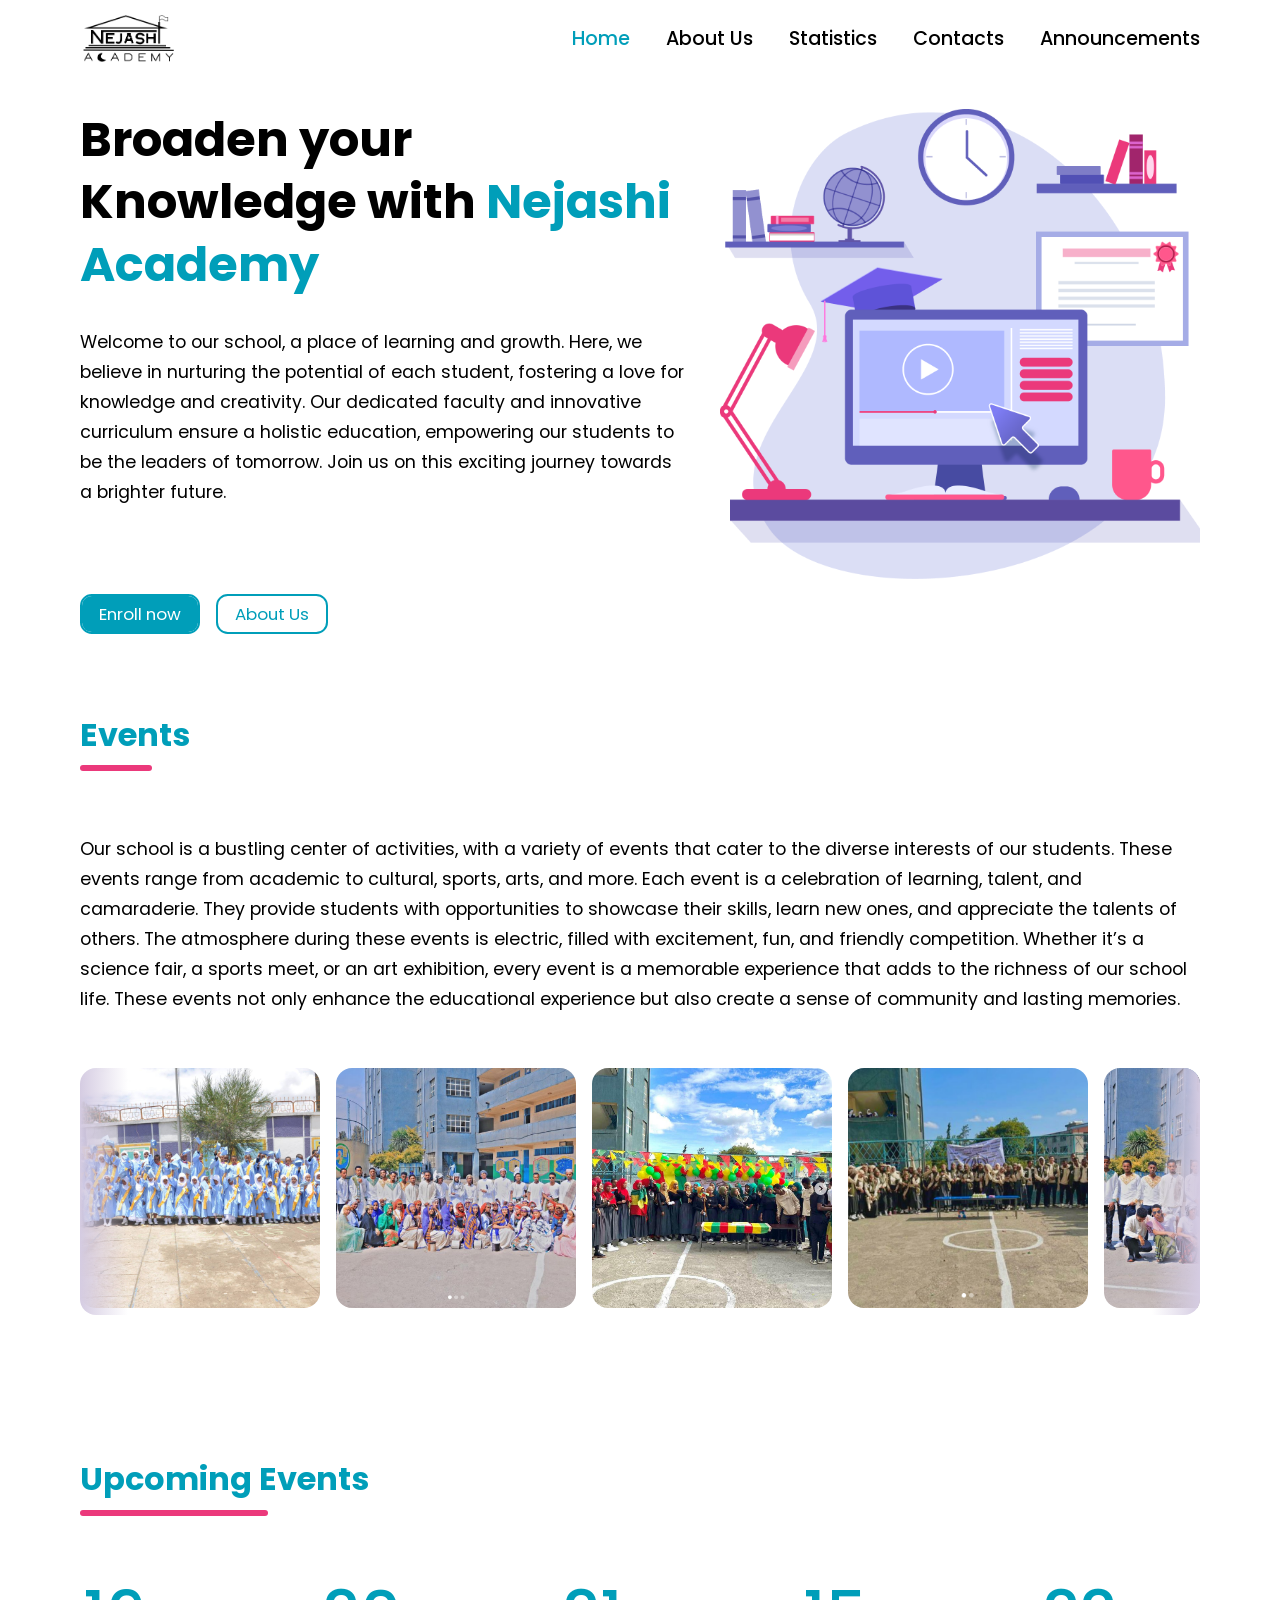
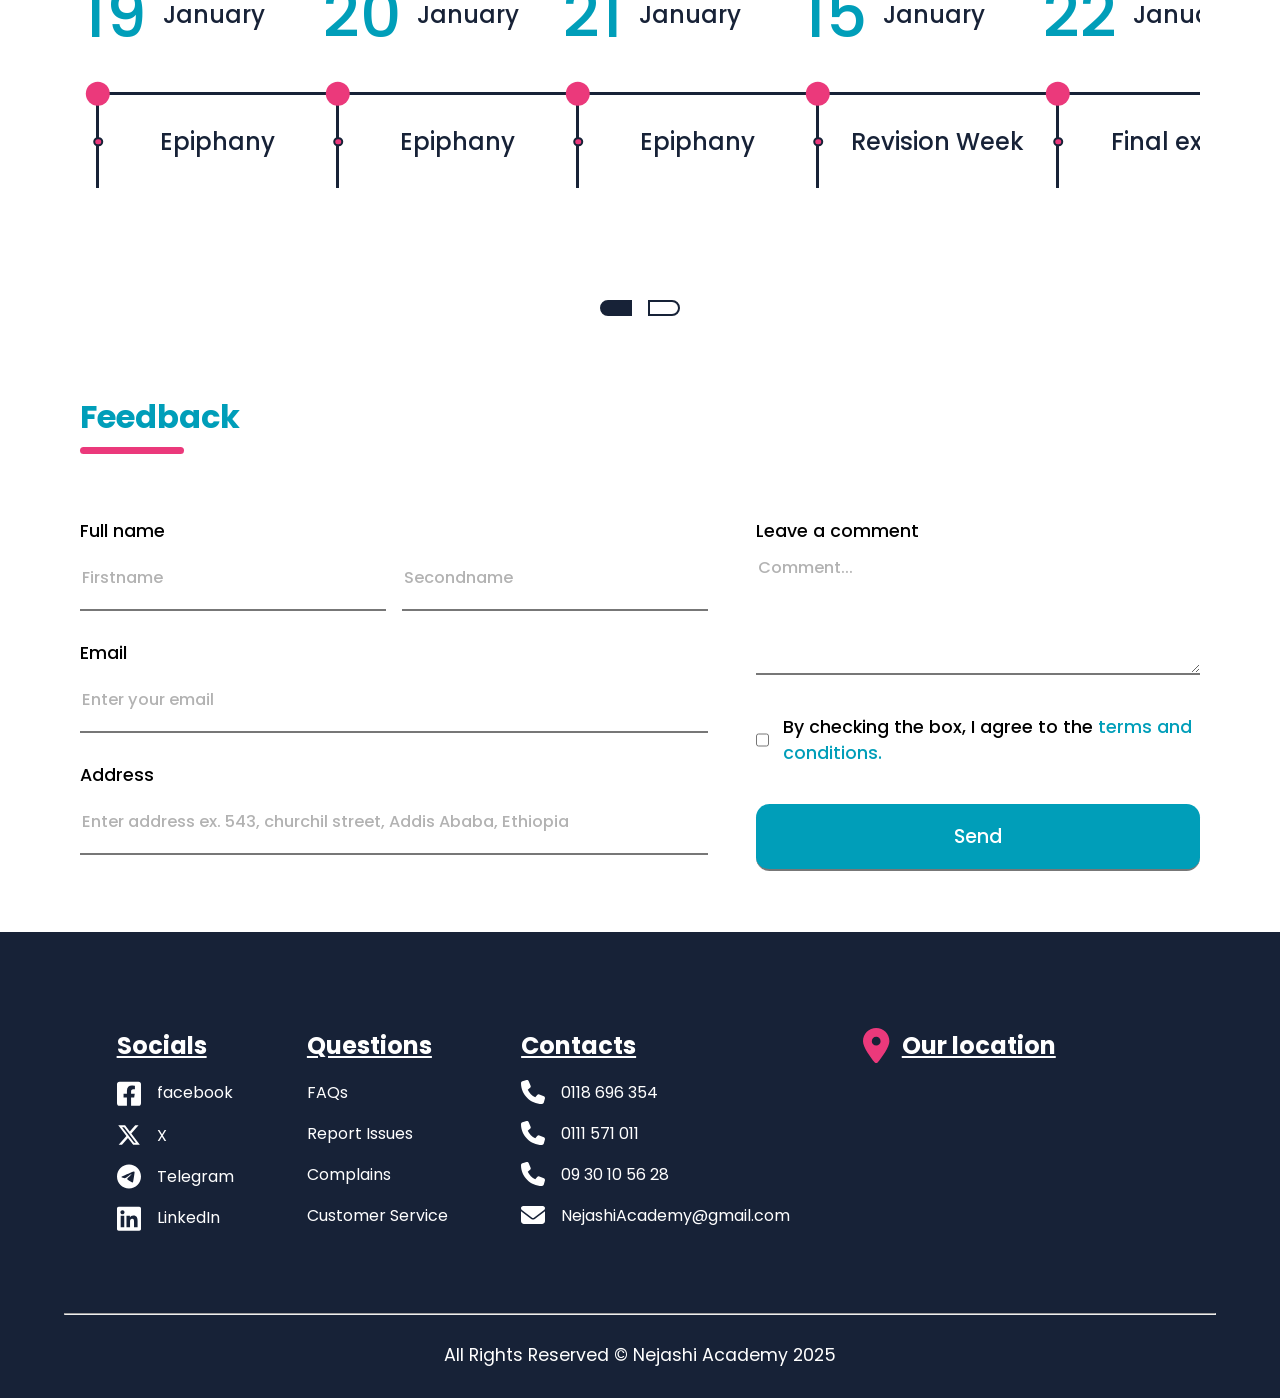
==== index.html @ 12b3de89 "Add files via upload" ====
<!DOCTYPE html>
<html lang="en">
  <head>
    <meta charset="UTF-8" />
    <meta name="viewport" content="width=device-width, initial-scale=1.0" />

    <link rel="icon" href="assets/logo-white.png" />
    <script src="index.js" defer></script>
    <link rel="stylesheet" href="index.css" />

    <style></style>

    <title>Nejashi Academy | Here begins the success story</title>
  </head>
  <body>
    <div class="preloader">
      <div class="preloader-logo">
        <img src="assets/logo-white.png" alt="" />
        <div class="loading"><span></span></div>
      </div>
    </div>
    <div class="term-card">
      <div class="term-card-cont">
        <h4>Acceptance of Terms</h4>
        <p>
          By accessing and using this website, you accept and agree to be bound
          by the terms and provision of this agreement. If you do not agree to
          abide by the above, please do not use this service.
        </p>
        <h4>Privacy Policy</h4>
        <p>
          Our School respects your privacy and is committed to protecting your
          personal data. Please refer to our Privacy Policy which explains how
          we collect and use your information.
        </p>
        <h4>Intellectual Property</h4>
        <p>
          All content on this website, including but not limited to text,
          graphics, logos, images, and software, is the property of Our School
          and is protected by international copyright laws.
        </p>
        <h4>Changes to Terms</h4>
        <p>
          Our School reserves the right to modify these Terms and Conditions at
          any time. We do so by posting and drawing attention to the updated
          terms on the Site. Your decision to continue to visit and make use of
          the Site after such changes have been made constitutes your formal
          acceptance of the new Terms and Conditions.
        </p>
      </div>
    </div>
    <header>
      <div class="container">
        <img class="logo" alt="" />
        <nav>
          <ul>
            <a class="current" href="index.html">Home</a>
            <a href="aboutUs.html">About Us</a>
            <a href="stats.html">Statistics</a>
            <a href="contacts.html">Contacts</a>
            <a href="announcement.html">Announcements</a>
          </ul>
        </nav>
      </div>
    </header>
    <main>
      <section class="hero">
        <div class="container">
          <div class="hero__text">
            <h1>
              Broaden your Knowledge with
              <span class="stand-out">Nejashi Academy</span>
            </h1>
            <p data-slide>
              Welcome to our school, a place of learning and growth. Here, we
              believe in nurturing the potential of each student, fostering a
              love for knowledge and creativity. Our dedicated faculty and
              innovative curriculum ensure a holistic education, empowering our
              students to be the leaders of tomorrow. Join us on this exciting
              journey towards a brighter future.
            </p>
            <a href="enroll.html"
              ><button class="btn-enroll">Enroll now</button></a
            ><a href="aboutUs.html"
              ><button class="btn-about">About Us</button></a
            >
          </div>
          <div class="hero__image">
            <img src="assets/1.png" alt="" />
          </div>
        </div>
      </section>
      <section class="events">
        <div class="container">
          <h2 data-slide class="ev stand-out stand-header">Events</h2>
          <p data-slide class="p-event">
            Our school is a bustling center of activities, with a variety of
            events that cater to the diverse interests of our students. These
            events range from academic to cultural, sports, arts, and more. Each
            event is a celebration of learning, talent, and camaraderie. They
            provide students with opportunities to showcase their skills, learn
            new ones, and appreciate the talents of others. The atmosphere
            during these events is electric, filled with excitement, fun, and
            friendly competition. Whether it’s a science fair, a sports meet, or
            an art exhibition, every event is a memorable experience that adds
            to the richness of our school life. These events not only enhance
            the educational experience but also create a sense of community and
            lasting memories.
          </p>
          <div class="carousel">
            <ul>
              <li>
                <a href="events.html"
                  ><img src="assets/kg-graduation.jpg" alt="an event"
                /></a>
              </li>
              <li>
                <a href="events.html"
                  ><img src="assets/Cultureday-1.png" alt="an event"
                /></a>
              </li>
              <li>
                <a href="events.html"
                  ><img src="assets/Flagday-1.png" alt="an event"
                /></a>
              </li>
              <li>
                <a href="events.html"
                  ><img src="assets/Jacketday-1.png" alt="an event"
                /></a>
              </li>
              <li>
                <a href="events.html"
                  ><img src="assets/Cultureday-2.png" alt="an event"
                /></a>
              </li>
              <li>
                <a href="events.html"
                  ><img src="assets/Flagday-girls.png" alt="an event"
                /></a>
              </li>
            </ul>
          </div>
        </div>
      </section>
      <section class="calendar">
        <div class="container">
          <h2 data-slide class="stand-out stand-header">Upcoming Events</h2>

          <div class="slider">
            <ul>
              <li>
                <span class="days"><span class="date">19</span>January</span
                >Epiphany
              </li>
              <li>
                <span class="days"><span class="date">20</span>January</span
                >Epiphany
              </li>
              <li>
                <span class="days"><span class="date">21</span>January</span
                >Epiphany
              </li>
              <li>
                <span class="days"><span class="date">15</span>January</span
                >Revision Week
              </li>
              <li>
                <span class="days"><span class="date">22</span>January</span
                >Final exam
              </li>
              <li>
                <span class="days"><span class="date">23</span>January</span
                >Final exam
              </li>
              <li>
                <span class="days"><span class="date">24</span>January</span
                >Final exam
              </li>
              <li>
                <span class="days"><span class="date">25</span>January</span
                >Final exam
              </li>
              <li>
                <span class="days"><span class="date">04</span>February</span
                >Parents Day
              </li>
            </ul>
          </div>
          <div class="slider-control">
            <span id="first-part" class="active"></span>
            <span id="second-part"></span>
          </div>
        </div>
      </section>
      <section class="register">
        <div class="container">
          <h2 data-slide class="stand-out stand-header">Feedback</h2>
          <form>
            <div>
              <label for="">Full name</label>
              <div class="names">
                <input
                  data-fname
                  required
                  placeholder="Firstname"
                  type="text"
                /><input data-sname placeholder="Secondname" type="text" />
              </div>
              <label for="">Email</label>
              <input
                data-email
                placeholder="Enter your email"
                required
                type="email"
              />
              <label for="">Address</label>
              <input
                data-address
                placeholder="Enter address ex. 543, churchil street, Addis Ababa, Ethiopia"
                required
                type="text"
              />
            </div>
            <div>
              <label for="">Leave a comment</label>
              <textarea
                data-comment
                rows="4"
                placeholder="Comment..."
              ></textarea>
              <div class="check">
                <input required id="check" type="checkbox" /><label for="check"
                  >By checking the box, I agree to the
                  <span href="#" class="term"
                    >terms and conditions.</span
                  ></label
                >
              </div>
              <input type="submit" class="send" value="Send" />
            </div>
          </form>
        </div>
      </section>
    </main>
    <footer id="footer">
      <div class="container">
        <div>
          <h2>Socials</h2>
          <ul class="socials">
            <li>
              <a
                data-slide
                target="_blank"
                href="https://www.facebook.com/p/Nejashi-Academy-100084530647854/"
                ><svg xmlns="http://www.w3.org/2000/svg" viewBox="0 0 448 512">
                  <path
                    d="M400 32H48A48 48 0 0 0 0 80v352a48 48 0 0 0 48 48h137.25V327.69h-63V256h63v-54.64c0-62.15 37-96.48 93.67-96.48 27.14 0 55.52 4.84 55.52 4.84v61h-31.27c-30.81 0-40.42 19.12-40.42 38.73V256h68.78l-11 71.69h-57.78V480H400a48 48 0 0 0 48-48V80a48 48 0 0 0-48-48z"
                  /></svg
                ><span>facebook</span></a
              >
            </li>
            <li>
              <a data-slide target="_blank" href="https://www.twitter.com"
                ><svg xmlns="http://www.w3.org/2000/svg" viewBox="0 0 512 512">
                  <path
                    opacity="1"
                    d="M389.2 48h70.6L305.6 224.2 487 464H345L233.7 318.6 106.5 464H35.8L200.7 275.5 26.8 48H172.4L272.9 180.9 389.2 48zM364.4 421.8h39.1L151.1 88h-42L364.4 421.8z"
                  /></svg
                ><span>X</span></a
              >
            </li>
            <li>
              <a data-slide target="_blank" href="https://telegram.com"
                ><svg xmlns="http://www.w3.org/2000/svg" viewBox="0 0 496 512">
                  <path
                    opacity="1"
                    d="M248 8C111 8 0 119 0 256S111 504 248 504 496 393 496 256 385 8 248 8zM363 176.7c-3.7 39.2-19.9 134.4-28.1 178.3-3.5 18.6-10.3 24.8-16.9 25.4-14.4 1.3-25.3-9.5-39.3-18.7-21.8-14.3-34.2-23.2-55.3-37.2-24.5-16.1-8.6-25 5.3-39.5 3.7-3.8 67.1-61.5 68.3-66.7 .2-.7 .3-3.1-1.2-4.4s-3.6-.8-5.1-.5q-3.3 .7-104.6 69.1-14.8 10.2-26.9 9.9c-8.9-.2-25.9-5-38.6-9.1-15.5-5-27.9-7.7-26.8-16.3q.8-6.7 18.5-13.7 108.4-47.2 144.6-62.3c68.9-28.6 83.2-33.6 92.5-33.8 2.1 0 6.6 .5 9.6 2.9a10.5 10.5 0 0 1 3.5 6.7A43.8 43.8 0 0 1 363 176.7z"
                  /></svg
                ><span>Telegram</span></a
              >
            </li>
            <li>
              <a
                data-slide
                target="_blank"
                href="https://www.linkedin.com/in/abdulgefar-sherif-576b01115/?originalSubdomain=et"
                ><svg xmlns="http://www.w3.org/2000/svg" viewBox="0 0 448 512">
                  <path
                    d="M416 32H31.9C14.3 32 0 46.5 0 64.3v383.4C0 465.5 14.3 480 31.9 480H416c17.6 0 32-14.5 32-32.3V64.3c0-17.8-14.4-32.3-32-32.3zM135.4 416H69V202.2h66.5V416zm-33.2-243c-21.3 0-38.5-17.3-38.5-38.5S80.9 96 102.2 96c21.2 0 38.5 17.3 38.5 38.5 0 21.3-17.2 38.5-38.5 38.5zm282.1 243h-66.4V312c0-24.8-.5-56.7-34.5-56.7-34.6 0-39.9 27-39.9 54.9V416h-66.4V202.2h63.7v29.2h.9c8.9-16.8 30.6-34.5 62.9-34.5 67.2 0 79.7 44.3 79.7 101.9V416z"
                  /></svg
                ><span>LinkedIn</span></a
              >
            </li>
          </ul>
        </div>
        <div>
          <h2>Questions</h2>
          <ul class="questions">
            <li><a data-slide target="_blank" href="#">FAQs</a></li>
            <li><a data-slide target="_blank" href="#">Report Issues</a></li>
            <li><a data-slide target="_blank" href="#">Complains</a></li>
            <li><a data-slide target="_blank" href="#">Customer Service</a></li>
          </ul>
        </div>
        <div>
          <h2>Contacts</h2>
          <ul>
            <li>
              <a data-slide target="_blank" href="#"
                ><svg xmlns="http://www.w3.org/2000/svg" viewBox="0 0 512 512">
                  <path
                    opacity="1"
                    d="M164.9 24.6c-7.7-18.6-28-28.5-47.4-23.2l-88 24C12.1 30.2 0 46 0 64C0 311.4 200.6 512 448 512c18 0 33.8-12.1 38.6-29.5l24-88c5.3-19.4-4.6-39.7-23.2-47.4l-96-40c-16.3-6.8-35.2-2.1-46.3 11.6L304.7 368C234.3 334.7 177.3 277.7 144 207.3L193.3 167c13.7-11.2 18.4-30 11.6-46.3l-40-96z"
                  /></svg
                ><span>0118 696 354</span></a
              >
            </li>
            <li>
              <a data-slide target="_blank" href="#"
                ><svg xmlns="http://www.w3.org/2000/svg" viewBox="0 0 512 512">
                  <path
                    opacity="1"
                    d="M164.9 24.6c-7.7-18.6-28-28.5-47.4-23.2l-88 24C12.1 30.2 0 46 0 64C0 311.4 200.6 512 448 512c18 0 33.8-12.1 38.6-29.5l24-88c5.3-19.4-4.6-39.7-23.2-47.4l-96-40c-16.3-6.8-35.2-2.1-46.3 11.6L304.7 368C234.3 334.7 177.3 277.7 144 207.3L193.3 167c13.7-11.2 18.4-30 11.6-46.3l-40-96z"
                  /></svg
                ><span>0111 571 011</span></a
              >
            </li>
            <li>
              <a data-slide target="_blank" href="#"
                ><svg xmlns="http://www.w3.org/2000/svg" viewBox="0 0 512 512">
                  <path
                    opacity="1"
                    d="M164.9 24.6c-7.7-18.6-28-28.5-47.4-23.2l-88 24C12.1 30.2 0 46 0 64C0 311.4 200.6 512 448 512c18 0 33.8-12.1 38.6-29.5l24-88c5.3-19.4-4.6-39.7-23.2-47.4l-96-40c-16.3-6.8-35.2-2.1-46.3 11.6L304.7 368C234.3 334.7 177.3 277.7 144 207.3L193.3 167c13.7-11.2 18.4-30 11.6-46.3l-40-96z"
                  /></svg
                ><span>09 30 10 56 28</span></a
              >
            </li>
            <li>
              <a
                data-slide
                target="_blank"
                href="mailto: NejashiAcademy@gmail.com"
                ><svg xmlns="http://www.w3.org/2000/svg" viewBox="0 0 512 512">
                  <path
                    opacity="1"
                    d="M48 64C21.5 64 0 85.5 0 112c0 15.1 7.1 29.3 19.2 38.4L236.8 313.6c11.4 8.5 27 8.5 38.4 0L492.8 150.4c12.1-9.1 19.2-23.3 19.2-38.4c0-26.5-21.5-48-48-48H48zM0 176V384c0 35.3 28.7 64 64 64H448c35.3 0 64-28.7 64-64V176L294.4 339.2c-22.8 17.1-54 17.1-76.8 0L0 176z"
                  /></svg
                ><span>NejashiAcademy@gmail.com</span></a
              >
            </li>
          </ul>
        </div>
        <div>
          <h2 class="location">
            <svg xmlns="http://www.w3.org/2000/svg" viewBox="0 0 384 512">
              <path
                opacity="1"
                d="M215.7 499.2C267 435 384 279.4 384 192C384 86 298 0 192 0S0 86 0 192c0 87.4 117 243 168.3 307.2c12.3 15.3 35.1 15.3 47.4 0zM192 128a64 64 0 1 1 0 128 64 64 0 1 1 0-128z"
              /></svg
            ><span>Our location</span>
          </h2>
          <iframe
            class="map"
            src="https://www.google.com/maps/embed?pb=!1m14!1m8!1m3!1d15760.965622138205!2d38.744024!3d9.0417304!3m2!1i1024!2i768!4f13.1!3m3!1m2!1s0x164b8f43410d1893%3A0x634e579e1a385594!2sNejashi%20Acadamy!5e0!3m2!1sen!2set!4v1703444709628!5m2!1sen!2set"
            allowfullscreen=""
            loading="lazy"
            referrerpolicy="no-referrer-when-downgrade"
          ></iframe>
        </div>
      </div>
      <hr />
      <p>All Rights Reserved &COPY; Nejashi Academy 2025</p>
    </footer>
  </body>
</html>
---- index.css ----
@import url('https://fonts.googleapis.com/css2?family=Poppins:wght@;400;500;6   00&display=swap');
*, *::after, *::before {
    box-sizing: border-box;
    margin: 0;
    font-family: 'Poppins', system-ui, -apple-system, BlinkMacSystemFont, 'Segoe UI', Roboto, Oxygen, Ubuntu, Cantarell, 'Open Sans', 'Helvetica Neue', sans-serif;
}

:root {
    scroll-behavior: smooth;

    --clr-primary: #009eb9; /* original color #735eeb*/
    --clr-secondary: #39ebc5; /* dbdef5 *//* original color #735eeb*/
    --clr-dark: #172237;
    --clr-accent: #eb397b;

}

::-webkit-scrollbar {
    width: .5rem;
    height: .5rem;
    background: var(--clr-secondary);
}
::-webkit-scrollbar-thumb {
    background: var(--clr-primary);
    border-radius: 50vw;
}

::selection {
    color: white;
    background: var(--clr-primary);
}

::placeholder {
    font-size: 1.02rem;
    font-weight: 500;
    color: rgba(0, 0, 0, .3);
}

:focus {
    outline: none;
}

body.no-scroll {

    
    overflow: hidden;
}

.preloader {
    width: 100vw;
    height: 100vh;
    z-index: 10000;
    position: fixed;
    background-color: white;
}
.preloader-logo {
    position: relative;
    width: 20rem;
    height: 10rem;
    top: 50%;
    left: 50%;
    transform: translate(-50%, -50%);
}
.preloader-logo img {
    width: 10rem;
    position: relative;
    left: 50%;
    transform: translateX(-50%);
}
.preloader .loading {
    width: 100%;
    height: 5%;
    border: 2px solid var(--clr-primary);
    border-radius: 50vh;
    position: relative;
    overflow: hidden;
    background: var(--clr-secondary);
}
.loading span {
    position: absolute;
    height: 100%;
    width: 2rem;
    background: var(--clr-primary);
    border-radius: 50vh;
    color: #eaf5fe;
    animation: load 2s ease-in-out infinite;
}
@keyframes load {
    0% {left: 0;}
    50% {left: 50%;}
    100% {left: 100%;}
}

.stand-header {
    font-size: 2rem;
    position: relative;
    padding-block: .4em;
    width: fit-content;
    margin-bottom: 2em;
}
.stand-header::after {
    content: "";
    position: absolute;
    border-radius: 50vw;
    height: .2em;
    width: 65%;
    left: 0;
    bottom: 0;
    background: var(--clr-accent);
}
.stand-out {
    color: var(--clr-primary);
}

.container {
    max-width: 70rem;
    margin-inline: auto;
}
.container p {

    margin-bottom: 3em;
}

[data-slide] {
    transform: translateY(100%);
    opacity: 0;
    transition: 500ms;
}

.active {
    background-color: var(--clr-dark) !important;
}
.current {
    color: var(--clr-primary);
}

.glide {
    opacity: 1 !important;
    transform: translateY(0) !important;
}

.term {
    color: var(--clr-primary);
}
.term-card-cont {
    width: 40rem;
    height: 90vh;
    font-size: 1.1rem;
    position: fixed;
    top: 2rem;
    left: 50%;
    margin-left: -20rem;
    background: white;
    padding: 3rem;
    overflow-y: scroll;
    border-radius: 1em;
}
.term-card {
    width: 100vw;
    height: 100vh;
    position: fixed;
    top: 0;
    left: 0;
    background: rgba(0, 0, 0, .5);
    z-index: 1000;
    display: none;
}


.term-card-cont * {
    margin-bottom: 1em;
}
.visible {
    display: block;
}

/********* *********/
/********* *********/
/********* *********/
/********* *********/



header {
    --_bg-topheader: white;
    --_bg-scrolledheader: var(--clr-dark);

    
    position: sticky;
    top: 0;
    z-index: 9;
    background: var(--_bg-topheader);
}
header > .container {
    display: flex;
    align-items: center;
    justify-content: space-between;
}
header a {
    margin-left: 2rem;
    text-decoration: none;
    font-size: 1.2rem;
    font-weight: 500;
    color: black;
    padding-bottom: .3em;
    position: relative;
}
header a::after {
    content: "";
    transition: 200ms;
    position: absolute;
    width: 0;
    height: 3px;
    background: var(--clr-primary);
    bottom: 0;
    right: 0;
}
 header a:hover {
    color: var(--clr-primary);
 }
  header a:hover::after {
    width: 100%;
    left: 0;
  }

.logo {
    width: 6rem;
}

header.hanging {
    background-color: var(--_bg-scrolledheader);
}
header.hanging a {
    color: white;
}

/********* **********/
/********* **********/
/********* **********/



body {
    min-height: 100vh;
}
p {
    font-size: 1.1rem;
    line-height: 1.7;
}
section {
    padding-block: 2rem;
}
.hero__image > img {
    max-width: 30rem;
}
.hero > .container {
    display: flex;
    gap: 2rem;
}
.hero__text > h1 {
    font-size: 3rem;
    margin-bottom: 2rem;
    line-height: 1.3;
}

.hero button {
    margin: 2em 1em 0 0;
    padding: .3em 1em;
    font-size: 1.05rem;
    border-radius: .7em;
    position: relative;
    overflow: hidden;
    z-index: 2;
}
.btn-enroll {
    background: none;
    border: 2px solid var(--clr-primary);
    color: white;
    transition: 200ms;
}
.btn-enroll::after {
    content: "";
    position: absolute;
    top: 0;
    right: 0;
    width: 100%;
    height: 100%;
    transition: 200ms;
    z-index: -1;
    background: var(--clr-primary);
}
.btn-enroll:hover::after {
    width: 0;
}

.btn-enroll:hover {
    color: var(--clr-primary);
}

.btn-about {
    background: none;
    border: 2px solid var(--clr-primary);
    color: var(--clr-primary);
}
.btn-about::after {
    content: "";
    position: absolute;
    top: 0;
    left: 0;
    width: 0;
    height: 100%;
    transition: 200ms;
    z-index: -1;
    background: var(--clr-primary) !important;
}
.btn-about:hover {
    color: white;
}
.btn-about:hover::after {
    width: 100%;
}

main {
    transition: 200ms;
}
.first-color {
    background: red;
}
.second-color {
    background: green;
}
.third-color {
    background: blue;
}

/******** **************/
/******** **************/
/******** **************/


.p-event {
    margin-bottom: 3em;
}

.events {
    padding-bottom: 5em;
}

.ev {
    margin-bottom: 2em;
}

.carousel {
    position: relative;
    border-radius: 1em;
    overflow: hidden;
}

.carousel ul {
    list-style: none;
    display: flex;
    align-items: center;
    gap: 1em;
    padding: 0;
    overflow-x: scroll;
}
.carousel::after,.carousel::before {
    content: "";
    position: absolute;
    top: 0;
    left: 0;
    z-index: 5;
    height: 100%;
    width: 3rem;
    background: linear-gradient(90deg, #d5cce2, transparent);
}
.carousel::before {
    right: 0;
    left: auto;
    background: linear-gradient(90deg, transparent, #d5cce2);
}

.carousel img {
    width: 15rem;
    height: 15rem;
    object-fit: cover;
    border-radius: 1rem;
}


/******** **************/
/******** **************/
/******** **************/

.calendar > .container {
    padding-top: 1em;
}

.calendar ul::-webkit-scrollbar, .calendar ul::-webkit-scrollbar-thumb {
    background: transparent;
}
.calendar ul {
    overflow: scroll;
    display: flex;
    list-style: none;
    margin-top: 3rem;
    padding-block: 7rem;
    padding-inline: 1rem;
    position: relative;
    scroll-behavior: smooth;
    left: 0;
}
.calendar ul > li {
    width: 15rem;
    flex-shrink: 0;
    height: 6rem;
    border-top: 3px solid var(--clr-dark);
    border-left: 3px solid var(--clr-dark);
    position: relative;
    display: grid;
    place-content: center;
    font-size: 1.5rem;
    font-weight: 500;
    padding-inline: 1em;
    color: var(--clr-dark);
}
.calendar ul > li::before {
    content: "";
    position: absolute;
    top: 0;
    left: 0;
    transform: translate(-55%, -55%);
    width: 1em;
    height: 1em;
    border-radius: 50vw;
    background: var(--clr-accent);
}
.calendar ul > li::after {
    content: "";
    position: absolute;
    top: 50%;
    left: 0;
    transform: translate(-60%, -50%);
    width: .4em;
    height: .4em;
    border-radius: 50vw;
    border: 2px solid var(--clr-dark);
    background: var(--clr-accent);
}
.days {
    position: absolute;
    left: -1rem;
    top: -8rem;
    display: flex;
    align-items: center;
}
.date {
    font-size: 4rem;
    color: var(--clr-primary);
    margin-right: .25em;
}

.slider-control {
    display: flex;
    justify-content: center;
    gap: 1em;
}
.slider-control > span {
    display: inline-block;
    width: 2rem;
    height: 1rem;
    background: white;
    border: 2px solid var(--clr-dark);
    border-radius: 0 50vw 50vw 0;
    cursor: pointer;
}
#first-part {
    border-radius: 50vw 0 0 50vw;
}

/************* **********/
/************* **********/
/************* **********/

.register > .container {
    display: grid;
}

.register form {
    display: flex;
    justify-content: start;
    gap: 3em;
}

.register input:not(.check input) {
    border: none;
    height: 3.5em;
    margin-bottom: 1.5em;
    font-size: 1.2rem;
    border-bottom: 2px solid #777;
}
.register label {
    font-weight: 500;
    font-size: 1.1rem;
}
.names {
    display: flex;
    align-items: center;
    justify-content: space-between;
    gap: 1em;
}
.names input {
    width: 100%;
}
textarea {
    border: none;
    border-bottom: 2px solid #777;
    margin-block: .5em 2em;
    font-size: 1.2rem;
}

form div {
    display: grid;
    place-content: start;
}
.check {
    display: flex;
    gap: .5em;
}
.check input {
    margin-right: .5em;
}
.send {
    margin-top: 2em;
    padding: .5em;
    font-size: 1.2rem;
    font-weight: 500;
    border: 2px solid var(--clr-primary);
    border-radius: .7em;
    background: var(--clr-primary);
    color: white;
    cursor: pointer;
}
/******** ********/
/******** ********/
/******** ********/
/******** ********/


.staff-wrapper {
    display: flex;
    align-items: center;
    justify-content: center;
    gap: 1em;
    margin-bottom: 3rem;
}

.card {
    display: grid;
    place-items: center;
    padding: 1em;
    gap: 1em;
    border-radius: 1em;
    /* box-shadow: 0 0 1px var(--clr-dark); */
    background: var(--clr-secondary);
}

.staff-wrapper img {
    width: 5rem;
    height: 5rem;
    border-radius: 50%;
    object-fit: cover;
    border: 3px solid var(--clr-dark);
}

figcaption {
    display: grid;
    place-items: center;
    gap: .5em;
}
figcaption span {
    font-weight: 600;
    font-size: 1.2rem;
}

figure img {
    width: 12rem;
    height: 12rem;
    object-fit: cover;
    border-radius: .5em;
    margin: 0 .5em .5em 0;
}
figure video {
    height: 12rem;
    margin-bottom: .5em;
    border-radius: .5em;
}

.main-section {
    display: grid;
    place-items: center;
}
table {
    width: 80%;
    margin: 2rem 0;
}

table, th, td, tr {
    border: 2px solid var(--clr-dark);
    border-collapse: collapse;
    padding: 1em;
    font-size: 1.2rem;
}
tr:nth-child(2n+1) {
    background-color: #ccc;
}

th {
    color: var(--clr-primary);
    background: white;
    font-size: 1.3rem;
}

.stat-header {
    margin-block: 2rem;
}

.percentages {
    display: grid;
    grid-template-columns: repeat(3, auto);
    place-items: center;
    margin-block: 2rem;
    color: var(--clr-primary);
    font-size: 1.5rem;
    font-weight: 600;
}

.percentages img {
    width: 20rem;
}



/******** ********/
/******** ********/
/******** ********/



.fee-container {
    display: grid;
    grid-template-columns: auto auto;
    gap: 2.5em;
    justify-items: center;
    padding-bottom: 4rem;
}
main.enroll {
    background: var(--clr-secondary);
}
.fee-card {
    width: 20rem;
    background: white;
    border-radius: 1em;
    padding: 2em;
    display: grid;
}
.fee-card * {
    margin-block: 1em;
}
.f-fee {
    margin-left: auto;
}
.s-fee {
    margin-right: auto;
}
.fee-header {
    text-align: center;
    color: var(--clr-primary);
    font-size: 2.5rem;
    width: fit-content;
    position: relative;
    grid-column: span 2;
    margin-block: 1em .5em;
    padding-block: .3em;
}
.price {
    margin-top: auto;
    display: flex;
    align-items: center;
    justify-content: space-between;
}
.price span {
    font-size: 2rem;
}
.price button {
    padding: .1em .7em;
    cursor: pointer;
    background: none;
    border: 2px solid var(--clr-primary);
    border-radius: .5em;
    color: var(--clr-primary);
    font-size: 1.2rem;
    transition: 200ms;
    font-weight: 600;
}
.price button:hover {
    background: var(--clr-primary);
    color: white;
}
.fee-header::after {
    content: "";
    position: absolute;
    height: 5px;
    width: 80%;
    background-color: var(--clr-accent);
    border-radius: 50vw;
    bottom: 0;
    transform: translateX(-50%);
    left: 50%;
}


/********  *********/
/********  *********/
/********  *********/
/********  *********/


address > * {
    margin-bottom: 1em !important;
}

.contact-container {
    border: 2px solid var(--clr-primary);
    border-radius: 1em;
    display: grid;
    grid-template-columns: auto auto;
    place-items: stretch;
    padding-block: 1em;
    gap: 3rem;
    margin-block: 3rem;
    justify-content: center;
}

.contact-container svg {
    width: 1.5em;
}
.contact-container ul {
    list-style-type: none;
    display: grid;
    place-items: start;
    padding: 1em 0;
}
.contact-container ul a {
    color: var(--clr-dark);
    font-weight: 500;
    text-decoration: none;
    display: flex;
    gap: 1em;
    margin-bottom: 1em;
}
.contact-container div {
    margin-inline: auto;
}

/********** *************/
/********** *************/
/********** *************/


.announce {
    border: 2px solid black;
    border-radius: 1em;
    padding-inline: 1.2em;
    padding-top: 1.2em;
    margin-block: 2rem;
}
.responses {
    border-top: 1px solid var(--clr-dark);
    padding-block: 1em;
    display: flex;
    align-items: center;
    gap: 1em;
}

.responses span {
    width: 2rem;
    height: 2rem;
    background-size: 2rem;
    font-size: 1.2rem;
    font-weight: 500;
}
.responses .thumbs-up {
    background-image: url("assets/thumbs-up-regular.png");
}
.responses .thumbs-down {
    background-image: url("assets/thumbs-down-regular.png");
}
.up-solid {
    background-image: url("assets/thumbs-up-solid.png") !important;
}
.down-solid {
    background-image: url("assets/thumbs-down-solid.png") !important;
}

/******** ********/
/******** ********/
/******** ********/



#footer {
    background-color: var(--clr-dark);
    margin-top: auto;
    color: white;
    padding-top: 6rem;
}

#footer > .container {
    display: flex;
    align-items: start;
    justify-content: space-around;
}

#footer ul {
    list-style: none;
    padding: 0;
}
#footer li {
    margin-bottom: 1em;
}
#footer h2 {
    margin-bottom: .7em;
    text-decoration: underline;
}
#footer p {
    text-align: center;
    padding-block: 1.5em;
}
hr {
    margin: 4rem 4rem 0 4rem;
}
#footer svg {
    width: 1.5em;
    fill: white;
}
#footer ul:not(.questions) > li > a {
    display: grid;
    grid-template-columns: 0fr auto;
    gap: 1em;
    text-align: left;
    text-decoration: none;
    color: white;
}
.questions a {
    text-decoration: none;
    color: white;
}
.location {
    display: grid;
    grid-template-columns: 0fr auto;
    gap: .5em;
}
.location svg {
    width: 1.1em !important;
    fill: var(--clr-accent) !important;
}
.map {
    border: none;
    border-radius: 1rem;
}
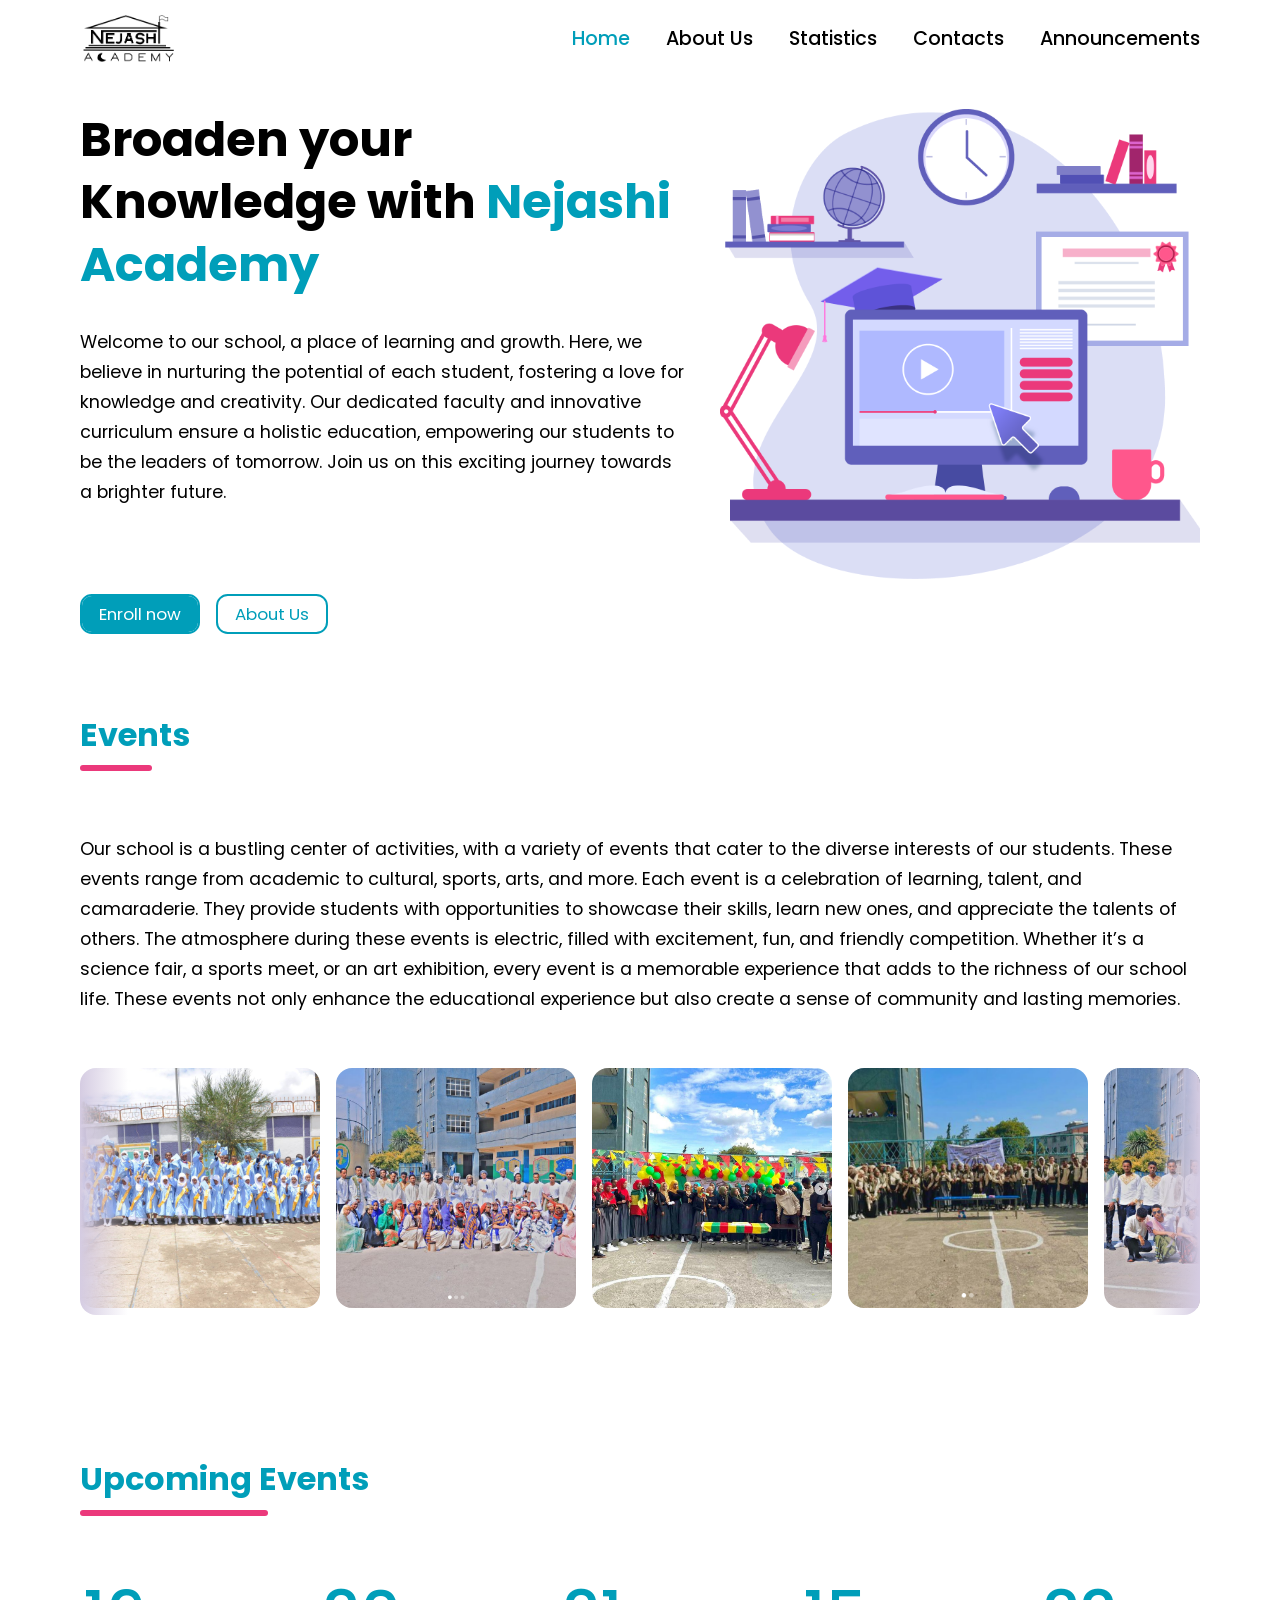
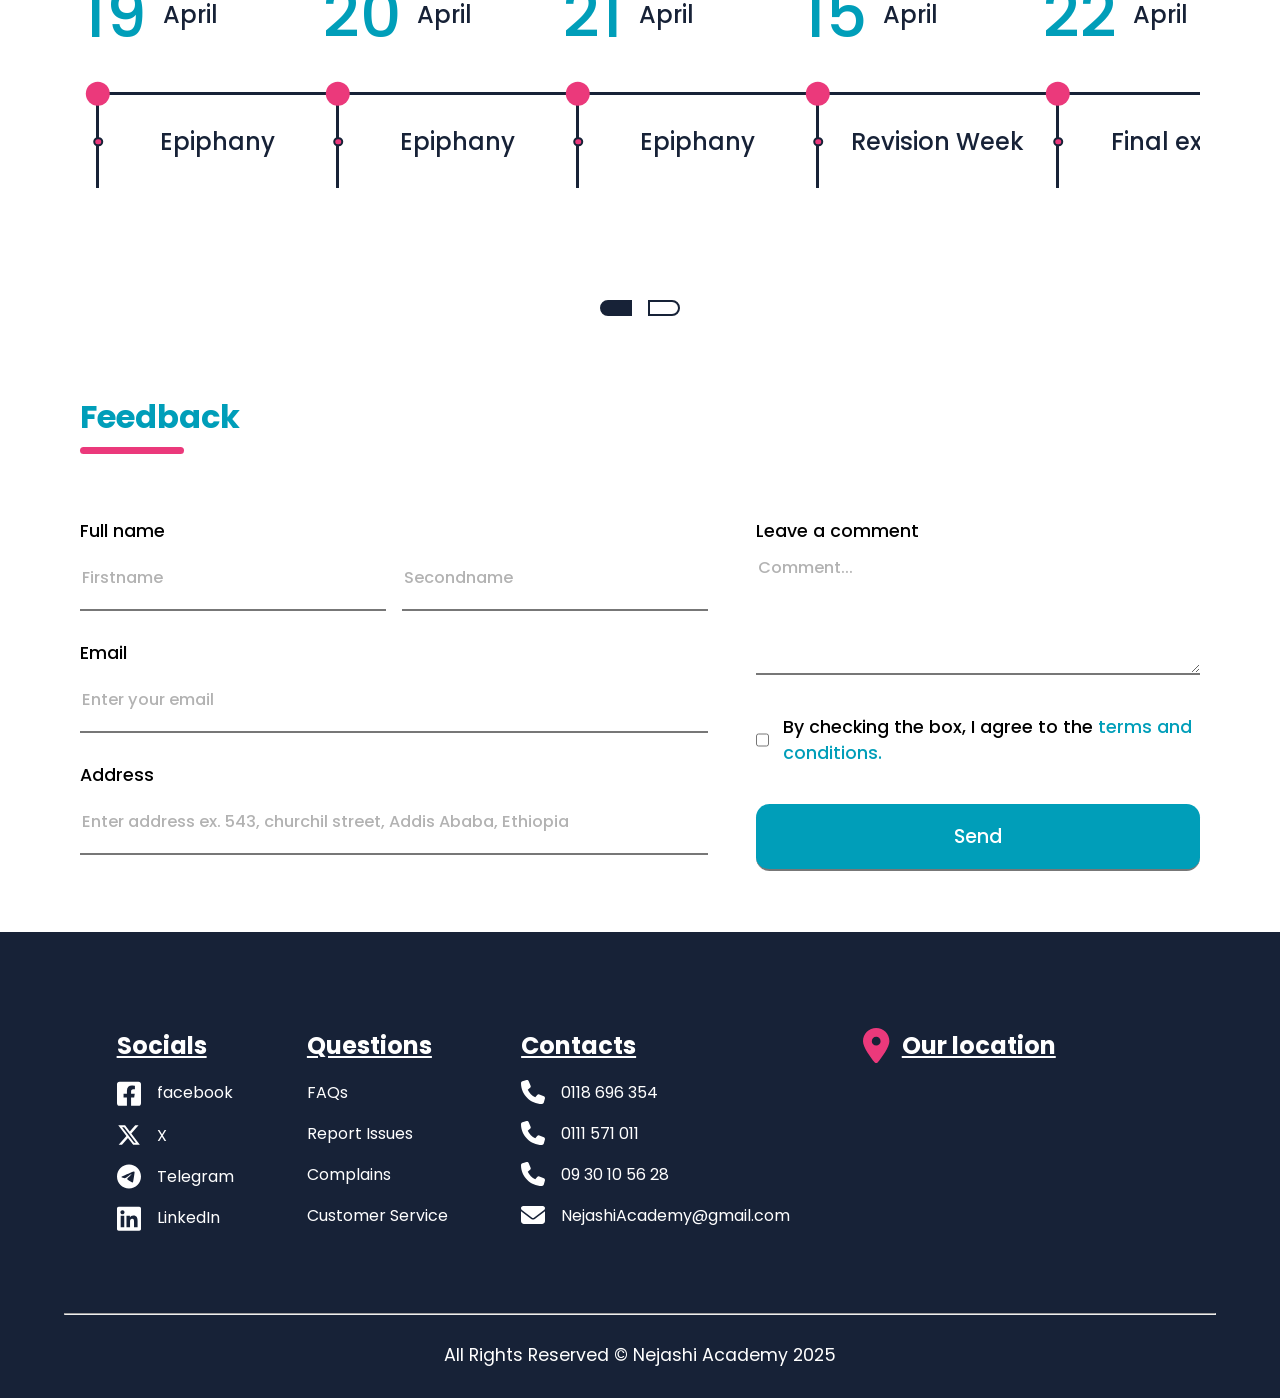
==== commit 14adc775: "Update index.html" ====
--- a/index.html
+++ b/index.html
@@ -150,39 +150,39 @@
           <div class="slider">
             <ul>
               <li>
-                <span class="days"><span class="date">19</span>January</span
+                <span class="days"><span class="date">19</span>April</span
                 >Epiphany
               </li>
               <li>
-                <span class="days"><span class="date">20</span>January</span
+                <span class="days"><span class="date">20</span>April</span
                 >Epiphany
               </li>
               <li>
-                <span class="days"><span class="date">21</span>January</span
+                <span class="days"><span class="date">21</span>April</span
                 >Epiphany
               </li>
               <li>
-                <span class="days"><span class="date">15</span>January</span
+                <span class="days"><span class="date">15</span>April</span
                 >Revision Week
               </li>
               <li>
-                <span class="days"><span class="date">22</span>January</span
+                <span class="days"><span class="date">22</span>April</span
                 >Final exam
               </li>
               <li>
-                <span class="days"><span class="date">23</span>January</span
+                <span class="days"><span class="date">23</span>April</span
                 >Final exam
               </li>
               <li>
-                <span class="days"><span class="date">24</span>January</span
+                <span class="days"><span class="date">24</span>April</span
                 >Final exam
               </li>
               <li>
-                <span class="days"><span class="date">25</span>January</span
+                <span class="days"><span class="date">25</span>April</span
                 >Final exam
               </li>
               <li>
-                <span class="days"><span class="date">04</span>February</span
+                <span class="days"><span class="date">04</span>May</span
                 >Parents Day
               </li>
             </ul>
